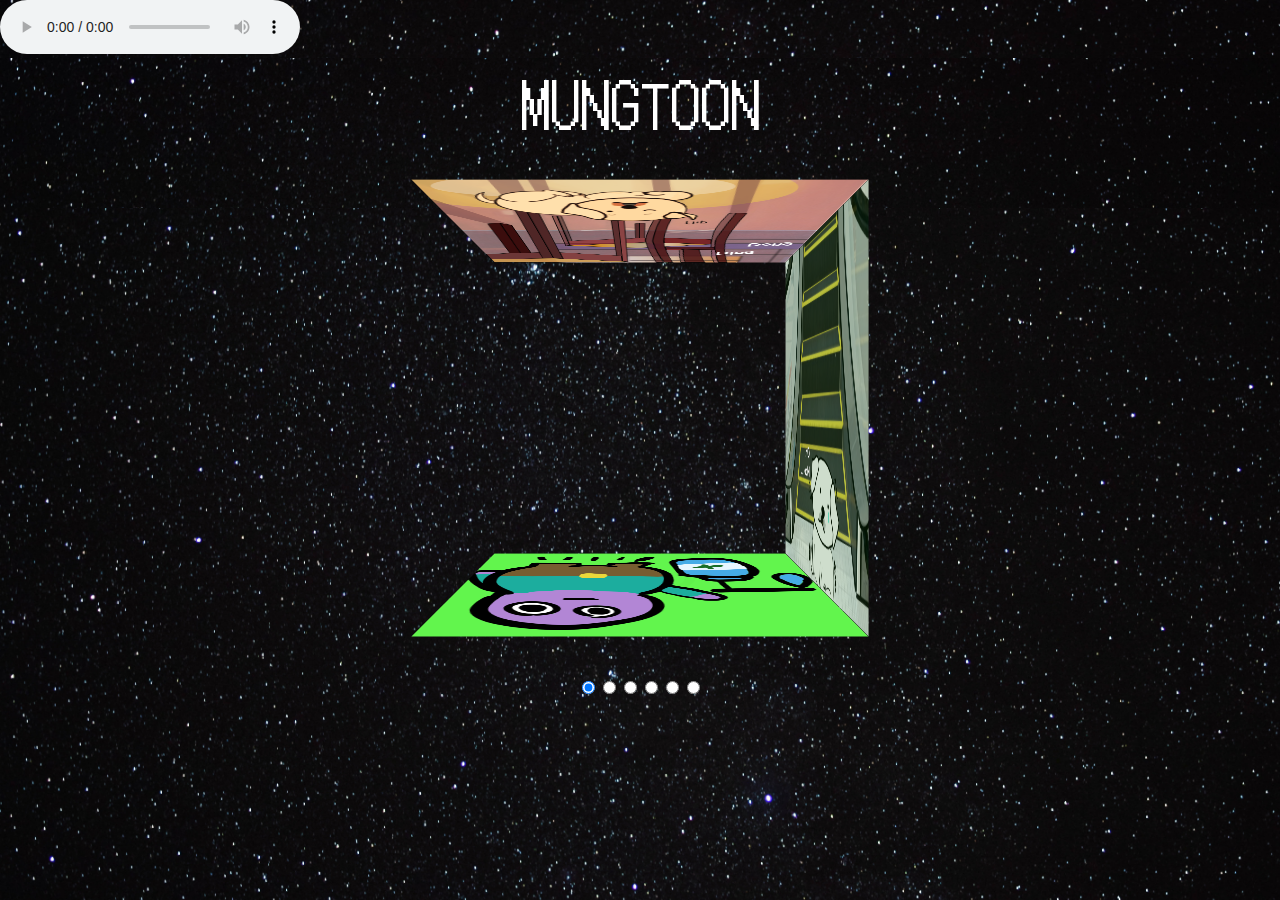
==== Cube/index.html @ 8b478536 "update cube" ====
<!DOCTYPE html>
  <html>
      <head>
           <title>MUNGTOON</title>
           <link rel="stylesheet" href="style.css"/>
           <link rel="preconnect" href="https://fonts.gstatic.com">
           <link href="https://fonts.googleapis.com/css2?family=DotGothic16&display=swap" rel="stylesheet">

           <audio controls autoplay loop>
               <source src = 'song.mp3' type="audio/mpeg">
           </audio>
      </head>
      <body>
          <div class=top>MUNGTOON</div>
          <div class="main">
            <div class="cube">
              <div class="face  face-front"></div>
              <div class="face  face-back"></div>
              <div class="face  face-left"></div>
              <div class="face  face-top"></div>
              <div class="face  face-bottom"></div>
              <div class="face  face-right"></div>
            </div>
          </div>


          <br />
    <br />
    <br />

    <p class="radioButtons">
    <input type="radio" name="rotate-face" value="front" checked />
    <!-- <label for="front">Happy</label> -->
    <input type="radio" name="rotate-face" value="back" />
    <!-- <label for="back">Sad</label> -->
    <input type="radio" name="rotate-face" value="left" />
    <!-- <label for="left">Angry</label> -->
    <input type="radio" name="rotate-face" value="top" />
    <!-- <label for="top">Excited</label> -->
    <input type="radio" name="rotate-face" value="bottom" />
    <!-- <label for="bottom">Fear</label> -->
    <input type="radio" name="rotate-face" value="right" />
    <!-- <label for="right">Bored</label> -->
    </p>

    <script src="script.js"></script>
        </body>
      </html>
---- Cube/style.css ----
body{
    background-image: url('stars.jpg');
    background-size: cover;
    perspective: 1500px;
    height: 100vh;
    margin:0;
}

.top{
    background-image: url('stars.jpg');
    background-size: cover;
    height: 150px;
    width: auto;
    color: white;
    text-align: center;
    font-size: 60px;
    /* font-family: 'Reggae One', cursive; */
    font-family: 'DotGothic16', sans-serif;
}
.main {
  width: 400px;
  height: 400px;
  top:100px;
  margin: auto;
  perspective: 800px;
}

.cube {
    width: 400px;
    height: 400px;
    top:50 px;
    transform-style: preserve-3d;
    /* backface-visibility: hidden; */
    transform: translateZ(-100px);
    transition: transform 1s;
    /* transform: rotateX(200deg) rotateY(-230deg) */
}

.cube.show-front  { transform: translateZ(-100px) rotateY(   0deg); }
.cube.show-right  { transform: translateZ(-100px) rotateY( -90deg); }
.cube.show-back   { transform: translateZ(-100px) rotateY(-180deg); }
.cube.show-left   { transform: translateZ(-100px) rotateY(  90deg); }
.cube.show-top    { transform: translateZ(-100px) rotateX( -90deg); }
.cube.show-bottom { transform: translateZ(-100px) rotateX(  90deg); }

.face {
    position: absolute;
    background-size: 400px 400px;
    width: 400px;
    height: 400px;
    /* background-size: cover; */
}

.face-front{
    background-image: url('yellow.png');
    transform: rotateY(0deg) translateZ(200px);
}

.face-back{
    background-image: url('blue.png');
    transform: rotateY(180deg) translateZ(200px);
}

.face-left{
    background-image: url('red.png');
    transform: rotateY(-90deg) translateZ(200px);
}

.face-top{
    background-image: url('orange.png');
    transform: rotateX( 90deg) translateZ(200px);
}

.face-bottom{
    background-image: url('gel.png');
    transform: rotateX(-90deg) translateZ(200px);
}

.face-right{
    background-image: url('green.png');
    transform: rotateY( 90deg) translateZ(200px);
}

.radioButtons {
    display: flex;
    justify-content: center;
    color: white;
}
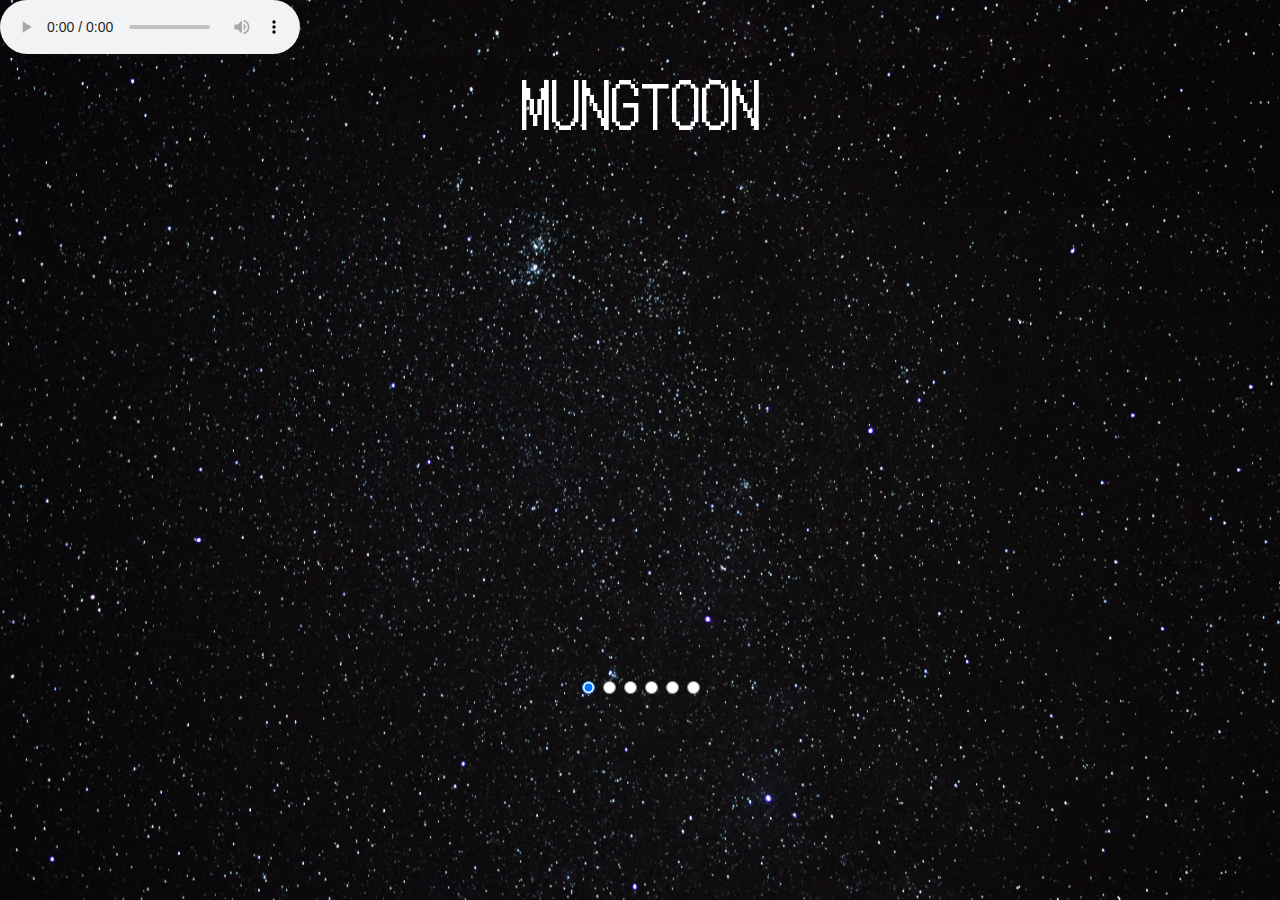
==== commit 9362eda2: "final update with comments - cube" ====
--- a/Cube/index.html
+++ b/Cube/index.html
@@ -1,20 +1,33 @@
+<!--
+Yeji, Noora, Evan, and Tona
+Communications Lab - Spring 2021
+Professor Ang
+Assignment 2 - Comix Strip
+MUNGTOON
+** References found at the end of index.html**
+-->
 
-  <!DOCTYPE html>
-  <html>
-      <head>
+<!DOCTYPE html>
+<html>
+    <head>
            <title>MUNGTOON</title>
            <link rel="stylesheet" href="style.css"/>
            <link rel="preconnect" href="https://fonts.gstatic.com">
            <link href="https://fonts.googleapis.com/css2?family=DotGothic16&display=swap" rel="stylesheet">
 
+<!-- Setting up the background music for the website with controls -->
            <audio controls autoplay loop>
                <source src = 'song.mp3' type="audio/mpeg">
            </audio>
-      </head>
-      <body>
+    </head>
+    <body>
+<!-- Title of the comic and website -->
           <div class=top>MUNGTOON</div>
+<!-- Creating the main div for the cube and radio buttons -->
           <div class="main">
+<!-- Creating the div containing all the faces of the cube to move the cube as a whole -->
             <div class="cube">
+<!-- Creating the divs for each face of the cube -->
               <div class="face  face-front"></div>
               <div class="face  face-back"></div>
               <div class="face  face-left"></div>
@@ -24,26 +37,36 @@
             </div>
           </div>
 
-
-          <br />
+<!-- Space above radio buttons -->
+    <br />
     <br />
     <br />
 
+<!-- Setting up radio buttons -->
     <p class="radioButtons">
-    <input type="radio" name="rotate-face" value="front" checked />
-    <!-- <label for="front">Happy</label> -->
+
+<!-- The radio buttons are given the input type radio here and each button is given a value
+to correspond with a particular face. The front face button is given an id in order
+to assist with the feature of returning to the happy panel of the comic after an interval
+(feature coded in javascript). By default, the front face radio button is checked.  -->
+    <input type="radio" id="front-btn" name="rotate-face" value="front" checked />
     <input type="radio" name="rotate-face" value="back" />
-    <!-- <label for="back">Sad</label> -->
     <input type="radio" name="rotate-face" value="left" />
-    <!-- <label for="left">Angry</label> -->
     <input type="radio" name="rotate-face" value="top" />
-    <!-- <label for="top">Excited</label> -->
     <input type="radio" name="rotate-face" value="bottom" />
-    <!-- <label for="bottom">Fear</label> -->
     <input type="radio" name="rotate-face" value="right" />
-    <!-- <label for="right">Bored</label> -->
     </p>
 
     <script src="script.js"></script>
         </body>
       </html>
+
+<!-- References
+For the radio buttons:
+https://www.w3schools.com/jsref/prop_radio_value.asp
+https://www.javascripttutorial.net/javascript-dom/javascript-radio-button/
+https://www.w3schools.com/jsref/prop_radio_checked.asp
+For the cube:
+https://medium.com/@josephwong2004/how-to-do-rotating-cube-with-mouse-tracking-in-css-a2366b69fd73
+https://3dtransforms.desandro.com/cube
+https://paulrhayes.com/experiments/cube-3d/
--- a/Cube/style.css
+++ b/Cube/style.css
@@ -6,6 +6,7 @@
     margin:0;
 }
 
+/* Setting up the background and title of the website. */
 .top{
     background-image: url('stars.jpg');
     background-size: cover;
@@ -14,9 +15,10 @@
     color: white;
     text-align: center;
     font-size: 60px;
-    /* font-family: 'Reggae One', cursive; */
     font-family: 'DotGothic16', sans-serif;
 }
+
+/* For the cube and radio buttons */
 .main {
   width: 400px;
   height: 400px;
@@ -25,17 +27,18 @@
   perspective: 800px;
 }
 
+/* For the cube */
 .cube {
     width: 400px;
     height: 400px;
     top:50 px;
+    /* Rotating the cube as a whole, the time for the animation is set here. */
     transform-style: preserve-3d;
-    /* backface-visibility: hidden; */
     transform: translateZ(-100px);
     transition: transform 1s;
-    /* transform: rotateX(200deg) rotateY(-230deg) */
 }
 
+/* Rotates the cube depending on which face needs to face forward. */
 .cube.show-front  { transform: translateZ(-100px) rotateY(   0deg); }
 .cube.show-right  { transform: translateZ(-100px) rotateY( -90deg); }
 .cube.show-back   { transform: translateZ(-100px) rotateY(-180deg); }
@@ -43,14 +46,17 @@
 .cube.show-top    { transform: translateZ(-100px) rotateX( -90deg); }
 .cube.show-bottom { transform: translateZ(-100px) rotateX(  90deg); }
 
+/* Setting the size and position of the faces */
 .face {
     position: absolute;
     background-size: 400px 400px;
     width: 400px;
     height: 400px;
-    /* background-size: cover; */
 }
 
+/* Setting the panel for each face of the cube.
+Including the transformations for the individual faces when the cube rotates
+(The cube rotates as a whole given the overarching cube class)*/
 .face-front{
     background-image: url('yellow.png');
     transform: rotateY(0deg) translateZ(200px);
@@ -67,20 +73,21 @@
 }
 
 .face-top{
-    background-image: url('orange.png');
+    background-image: url('orange.gif');
     transform: rotateX( 90deg) translateZ(200px);
 }
 
 .face-bottom{
-    background-image: url('gel.png');
+    background-image: url('grey.gif');
     transform: rotateX(-90deg) translateZ(200px);
 }
 
 .face-right{
-    background-image: url('green.png');
+    background-image: url('green.gif');
     transform: rotateY( 90deg) translateZ(200px);
 }
 
+/* Setting the position and colour of the radio buttons */
 .radioButtons {
     display: flex;
     justify-content: center;
